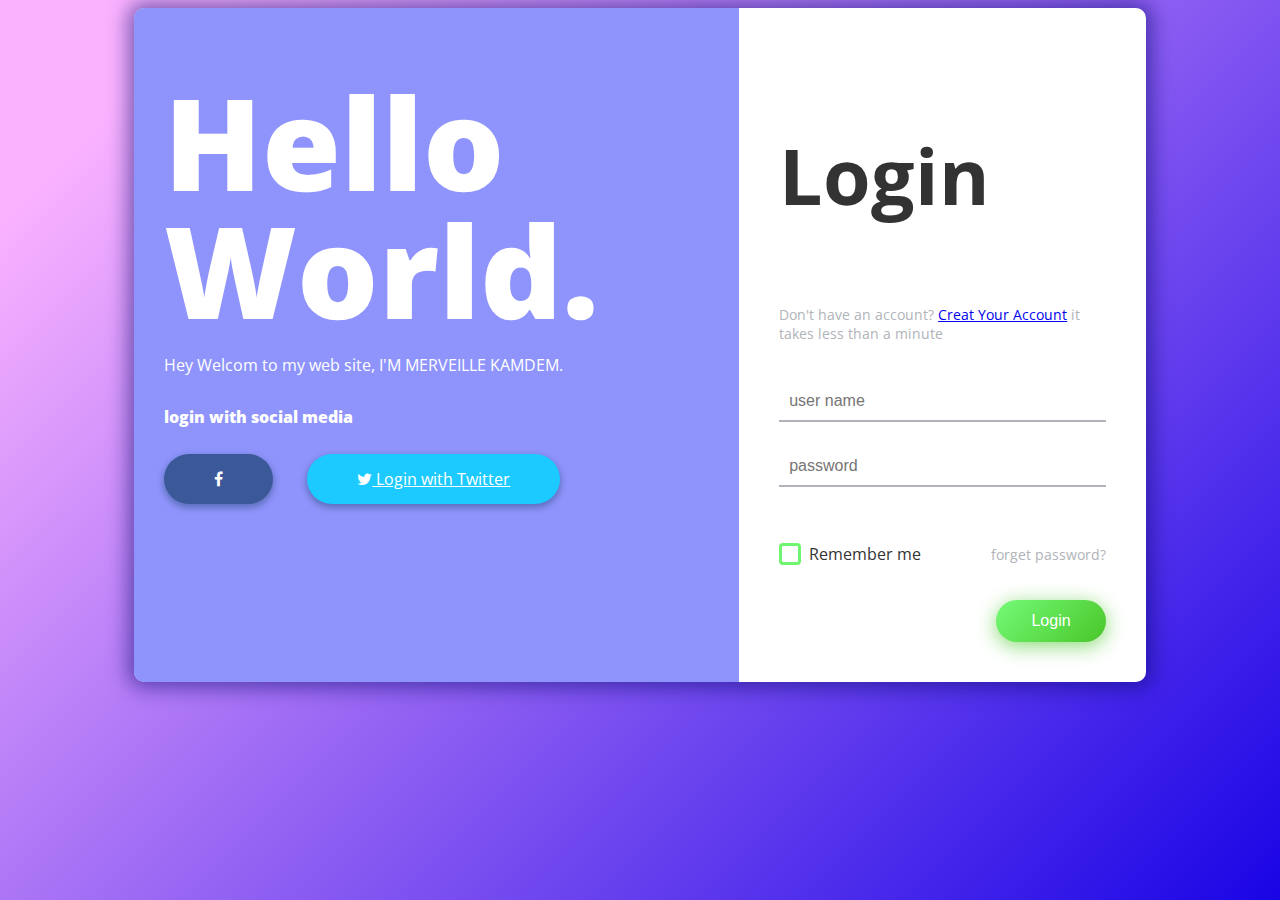
==== index.html @ d48a3320 "the file terraform.html was added" ====
<!DOCTYPE html>
<html lang="en" >
<head>
  <meta charset="UTF-8">
  <title>Login Page in HTML with CSS Code Example</title>
  <link href="https://fonts.googleapis.com/css?family=Open+Sans" rel="stylesheet">


<link href="https://maxcdn.bootstrapcdn.com/font-awesome/4.7.0/css/font-awesome.min.css" rel="stylesheet" integrity="sha384-wvfXpqpZZVQGK6TAh5PVlGOfQNHSoD2xbE+QkPxCAFlNEevoEH3Sl0sibVcOQVnN" crossorigin="anonymous"><link rel="stylesheet" href="./style.css">

</head>
<body>
<!-- partial:index.partial.html -->
<div class="box-form">
	<div class="left">
		<div class="overlay">
		<h1>Hello World.</h1>
		<p>Hey Welcom to my web site,
		    I'M MERVEILLE KAMDEM.  </p>
		<span>
			<p>login with social media</p>
			<a href="#"><i class="fa fa-facebook" aria-hidden="true"></i></a>
			<a href="#"><i class="fa fa-twitter" aria-hidden="true"></i> Login with Twitter</a>
		</span>
		</div>
	</div>
	
	
		<div class="right">
		<h5>Login</h5>
		<p>Don't have an account? <a href="#">Creat Your Account</a> it takes less than a minute</p>
		<div class="inputs">
			<input type="text" placeholder="user name">
			<br>
			<input type="password" placeholder="password">
		</div>
			
			<br><br>
			
		<div class="remember-me--forget-password">
				<!-- Angular -->
	<label>
		<input type="checkbox" name="item" checked/>
		<span class="text-checkbox">Remember me</span>
	</label>
			<p>forget password?</p>
		</div>
			
			<br>
			<button><a href="terraform.html"></a>Login</button>
	</div>
	
</div>
<!-- partial -->
 
  
</body>
</html>
---- style.css ----
body {
  background-image: linear-gradient(135deg, #FAB2FF 10%, #1904E5 100%);
  background-size: cover;
  background-repeat: no-repeat;
  background-attachment: fixed;
  font-family: "Open Sans", sans-serif;
  color: #333333;
}

.box-form {
  margin: 0 auto;
  width: 80%;
  background: #FFFFFF;
  border-radius: 10px;
  overflow: hidden;
  display: flex;
  flex: 1 1 100%;
  align-items: stretch;
  justify-content: space-between;
  box-shadow: 0 0 20px 6px #090b6f85;
}
@media (max-width: 980px) {
  .box-form {
    flex-flow: wrap;
    text-align: center;
    align-content: center;
    align-items: center;
  }
}
.box-form div {
  height: auto;
}
.box-form .left {
  color: #FFFFFF;
  background-size: cover;
  background-repeat: no-repeat;
  background-image: url("https://i.pinimg.com/736x/5d/73/ea/5d73eaabb25e3805de1f8cdea7df4a42--tumblr-backgrounds-iphone-phone-wallpapers-iphone-wallaper-tumblr.jpg");
  overflow: hidden;
}
.box-form .left .overlay {
  padding: 30px;
  width: 100%;
  height: 100%;
  background: #5961f9ad;
  overflow: hidden;
  box-sizing: border-box;
}
.box-form .left .overlay h1 {
  font-size: 10vmax;
  line-height: 1;
  font-weight: 900;
  margin-top: 40px;
  margin-bottom: 20px;
}
.box-form .left .overlay span p {
  margin-top: 30px;
  font-weight: 900;
}
.box-form .left .overlay span a {
  background: #3b5998;
  color: #FFFFFF;
  margin-top: 10px;
  padding: 14px 50px;
  border-radius: 100px;
  display: inline-block;
  box-shadow: 0 3px 6px 1px #042d4657;
}
.box-form .left .overlay span a:last-child {
  background: #1dcaff;
  margin-left: 30px;
}
.box-form .right {
  padding: 40px;
  overflow: hidden;
}
@media (max-width: 980px) {
  .box-form .right {
    width: 100%;
  }
}
.box-form .right h5 {
  font-size: 6vmax;
  line-height: 0;
}
.box-form .right p {
  font-size: 14px;
  color: #B0B3B9;
}
.box-form .right .inputs {
  overflow: hidden;
}
.box-form .right input {
  width: 100%;
  padding: 10px;
  margin-top: 25px;
  font-size: 16px;
  border: none;
  outline: none;
  border-bottom: 2px solid #B0B3B9;
}
.box-form .right .remember-me--forget-password {
  display: flex;
  justify-content: space-between;
  align-items: center;
}
.box-form .right .remember-me--forget-password input {
  margin: 0;
  margin-right: 7px;
  width: auto;
}
.box-form .right button {
  float: right;
  color: #fff;
  font-size: 16px;
  padding: 12px 35px;
  border-radius: 50px;
  display: inline-block;
  border: 0;
  outline: 0;
  box-shadow: 0px 4px 20px 0px #49c628a6;
  background-image: linear-gradient(135deg, #70F570 10%, #49C628 100%);
}

label {
  display: block;
  position: relative;
  margin-left: 30px;
}

label::before {
  content: ' \f00c';
  position: absolute;
  font-family: FontAwesome;
  background: transparent;
  border: 3px solid #70F570;
  border-radius: 4px;
  color: transparent;
  left: -30px;
  transition: all 0.2s linear;
}

label:hover::before {
  font-family: FontAwesome;
  content: ' \f00c';
  color: #fff;
  cursor: pointer;
  background: #70F570;
}

label:hover::before .text-checkbox {
  background: #70F570;
}

label span.text-checkbox {
  display: inline-block;
  height: auto;
  position: relative;
  cursor: pointer;
  transition: all 0.2s linear;
}

label input[type="checkbox"] {
  display: none;
}
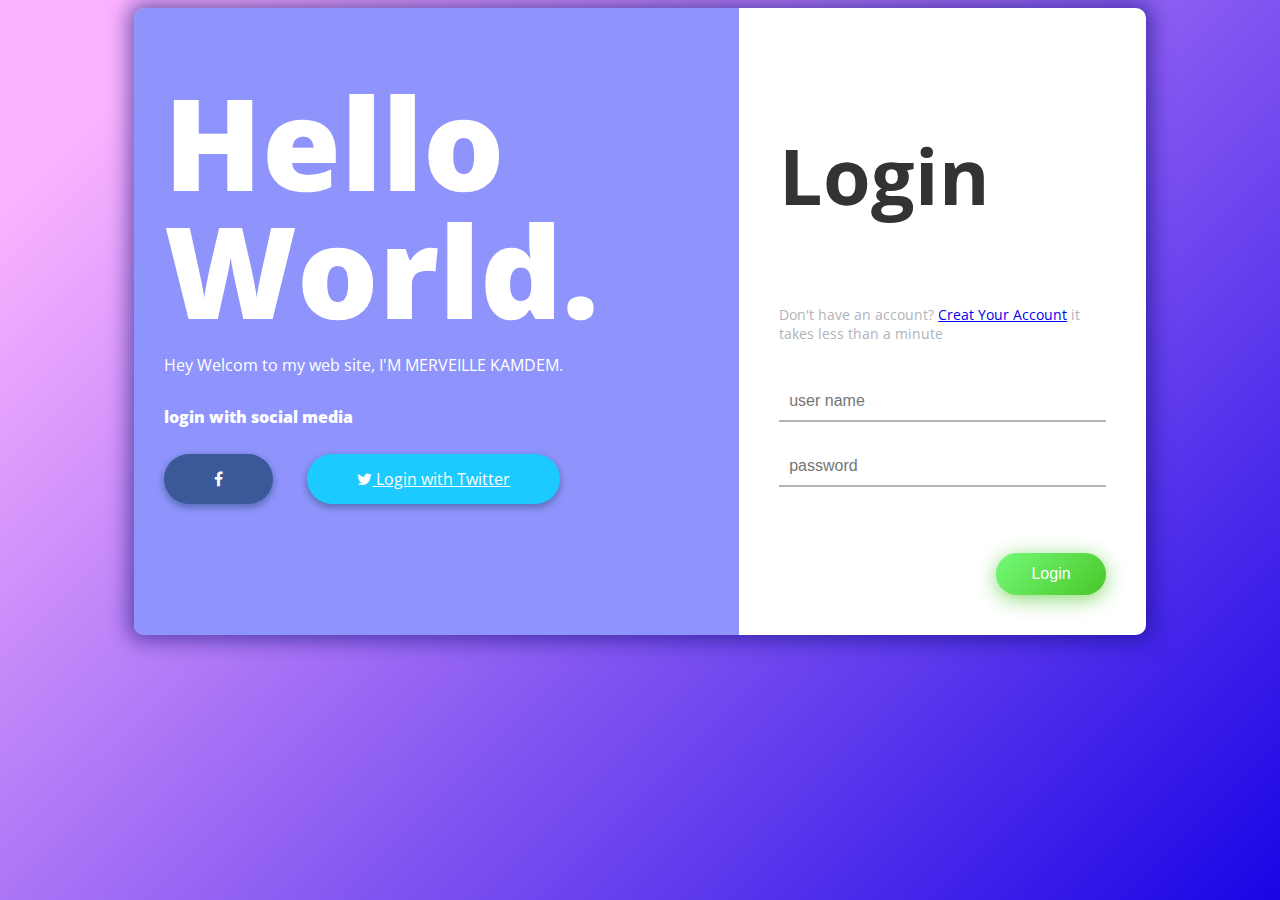
==== commit 9577c7f8: "i have change a condition" ====
--- a/index.html
+++ b/index.html
@@ -37,14 +37,14 @@
 			
 			<br><br>
 			
-		<div class="remember-me--forget-password">
-				<!-- Angular -->
-	<label>
-		<input type="checkbox" name="item" checked/>
-		<span class="text-checkbox">Remember me</span>
+		<!--------------<div> class="remember-me--forget-password">
+				
+<label>
+	<input type="checkbox" name="item" checked/>
+	<span class="text-checkbox">Remember me</span>
 	</label>
 			<p>forget password?</p>
-		</div>
+		</div>--------------->
 			
 			<br>
 			<button><a href="terraform.html"></a>Login</button>
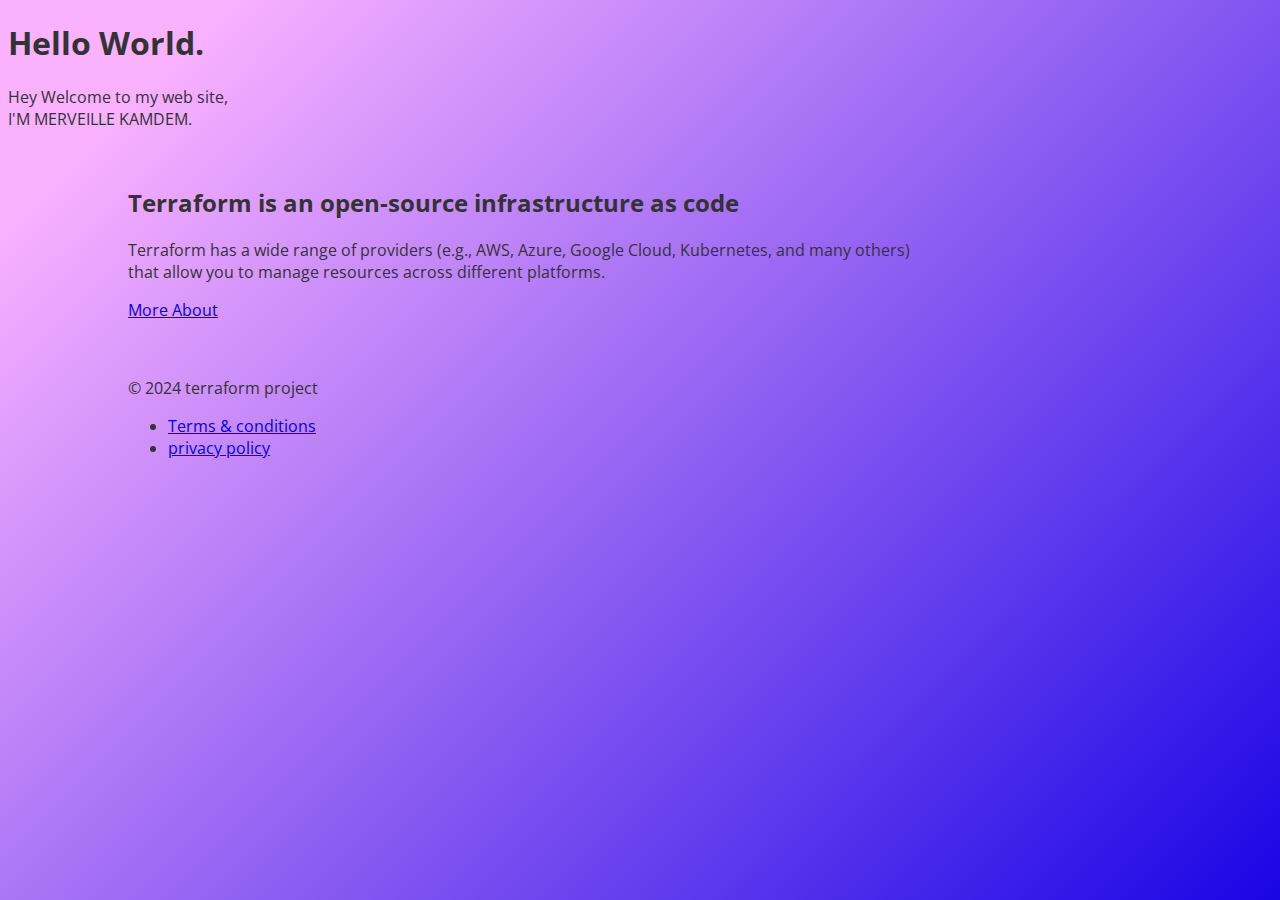
==== commit 15c3340f: "modify code" ====
--- a/index.html
+++ b/index.html
@@ -1,58 +1,48 @@
 <!DOCTYPE html>
-<html lang="en" >
+<html lang="en">
+
 <head>
-  <meta charset="UTF-8">
-  <title>Login Page in HTML with CSS Code Example</title>
-  <link href="https://fonts.googleapis.com/css?family=Open+Sans" rel="stylesheet">
+	<meta charset="UTF-8">
+	<title>Login Page in HTML with CSS Code Example</title>
+	<link href="https://fonts.googleapis.com/css?family=Open+Sans" rel="stylesheet">
 
 
-<link href="https://maxcdn.bootstrapcdn.com/font-awesome/4.7.0/css/font-awesome.min.css" rel="stylesheet" integrity="sha384-wvfXpqpZZVQGK6TAh5PVlGOfQNHSoD2xbE+QkPxCAFlNEevoEH3Sl0sibVcOQVnN" crossorigin="anonymous"><link rel="stylesheet" href="./style.css">
+	<link href="https://maxcdn.bootstrapcdn.com/font-awesome/4.7.0/css/font-awesome.min.css" rel="stylesheet"
+		integrity="sha384-wvfXpqpZZVQGK6TAh5PVlGOfQNHSoD2xbE+QkPxCAFlNEevoEH3Sl0sibVcOQVnN" crossorigin="anonymous">
+	<link rel="stylesheet" href="./style.css">
 
 </head>
+
 <body>
-<!-- partial:index.partial.html -->
-<div class="box-form">
-	<div class="left">
-		<div class="overlay">
+	<div class="overlay">
 		<h1>Hello World.</h1>
-		<p>Hey Welcom to my web site,
-		    I'M MERVEILLE KAMDEM.  </p>
-		<span>
-			<p>login with social media</p>
-			<a href="#"><i class="fa fa-facebook" aria-hidden="true"></i></a>
-			<a href="#"><i class="fa fa-twitter" aria-hidden="true"></i> Login with Twitter</a>
-		</span>
+		<p>
+			Hey Welcome to my web site, <br />
+			I'M MERVEILLE KAMDEM.
+		</p>
+
+		<main class="main">
+			<div class="container">
+				<section hero>
+					<h2>Terraform is an open-source infrastructure as code</h2>
+					<p>
+						Terraform has a wide range of providers (e.g., AWS, Azure, Google Cloud, Kubernetes, and many
+						others) <br> that allow you to manage resources across different platforms.
+					</p>
+					<a href="terraform.html" class="button">More About</a>
+				</section>
+			</div>
+		</main>
+	</div>
+
+	<footer class="footer">
+		<div class="container">
+			<p>&copy; 2024 terraform project</p>
+			<ul>
+				<li><a href="#">Terms & conditions </a></li>
+				<li><a href="#">privacy policy </a></li>
+			</ul>
 		</div>
-	</div>
-	
-	
-		<div class="right">
-		<h5>Login</h5>
-		<p>Don't have an account? <a href="#">Creat Your Account</a> it takes less than a minute</p>
-		<div class="inputs">
-			<input type="text" placeholder="user name">
-			<br>
-			<input type="password" placeholder="password">
-		</div>
-			
-			<br><br>
-			
-		<!--------------<div> class="remember-me--forget-password">
-				
-<label>
-	<input type="checkbox" name="item" checked/>
-	<span class="text-checkbox">Remember me</span>
-	</label>
-			<p>forget password?</p>
-		</div>--------------->
-			
-			<br>
-			<button><a href="terraform.html"></a>Login</button>
-	</div>
-	
-</div>
-<!-- partial -->
- 
-  
 </body>
-</html>
+
+</html>--- a/style.css
+++ b/style.css
@@ -5,6 +5,13 @@
   background-attachment: fixed;
   font-family: "Open Sans", sans-serif;
   color: #333333;
+
+}
+
+.container { 
+  max-width: 1024px;
+  margin: 0 auto;
+  padding: 20px;
 }
 
 .box-form {
@@ -19,6 +26,7 @@
   justify-content: space-between;
   box-shadow: 0 0 20px 6px #090b6f85;
 }
+
 @media (max-width: 980px) {
   .box-form {
     flex-flow: wrap;
@@ -27,138 +35,3 @@
     align-items: center;
   }
 }
-.box-form div {
-  height: auto;
-}
-.box-form .left {
-  color: #FFFFFF;
-  background-size: cover;
-  background-repeat: no-repeat;
-  background-image: url("https://i.pinimg.com/736x/5d/73/ea/5d73eaabb25e3805de1f8cdea7df4a42--tumblr-backgrounds-iphone-phone-wallpapers-iphone-wallaper-tumblr.jpg");
-  overflow: hidden;
-}
-.box-form .left .overlay {
-  padding: 30px;
-  width: 100%;
-  height: 100%;
-  background: #5961f9ad;
-  overflow: hidden;
-  box-sizing: border-box;
-}
-.box-form .left .overlay h1 {
-  font-size: 10vmax;
-  line-height: 1;
-  font-weight: 900;
-  margin-top: 40px;
-  margin-bottom: 20px;
-}
-.box-form .left .overlay span p {
-  margin-top: 30px;
-  font-weight: 900;
-}
-.box-form .left .overlay span a {
-  background: #3b5998;
-  color: #FFFFFF;
-  margin-top: 10px;
-  padding: 14px 50px;
-  border-radius: 100px;
-  display: inline-block;
-  box-shadow: 0 3px 6px 1px #042d4657;
-}
-.box-form .left .overlay span a:last-child {
-  background: #1dcaff;
-  margin-left: 30px;
-}
-.box-form .right {
-  padding: 40px;
-  overflow: hidden;
-}
-@media (max-width: 980px) {
-  .box-form .right {
-    width: 100%;
-  }
-}
-.box-form .right h5 {
-  font-size: 6vmax;
-  line-height: 0;
-}
-.box-form .right p {
-  font-size: 14px;
-  color: #B0B3B9;
-}
-.box-form .right .inputs {
-  overflow: hidden;
-}
-.box-form .right input {
-  width: 100%;
-  padding: 10px;
-  margin-top: 25px;
-  font-size: 16px;
-  border: none;
-  outline: none;
-  border-bottom: 2px solid #B0B3B9;
-}
-.box-form .right .remember-me--forget-password {
-  display: flex;
-  justify-content: space-between;
-  align-items: center;
-}
-.box-form .right .remember-me--forget-password input {
-  margin: 0;
-  margin-right: 7px;
-  width: auto;
-}
-.box-form .right button {
-  float: right;
-  color: #fff;
-  font-size: 16px;
-  padding: 12px 35px;
-  border-radius: 50px;
-  display: inline-block;
-  border: 0;
-  outline: 0;
-  box-shadow: 0px 4px 20px 0px #49c628a6;
-  background-image: linear-gradient(135deg, #70F570 10%, #49C628 100%);
-}
-
-label {
-  display: block;
-  position: relative;
-  margin-left: 30px;
-}
-
-label::before {
-  content: ' \f00c';
-  position: absolute;
-  font-family: FontAwesome;
-  background: transparent;
-  border: 3px solid #70F570;
-  border-radius: 4px;
-  color: transparent;
-  left: -30px;
-  transition: all 0.2s linear;
-}
-
-label:hover::before {
-  font-family: FontAwesome;
-  content: ' \f00c';
-  color: #fff;
-  cursor: pointer;
-  background: #70F570;
-}
-
-label:hover::before .text-checkbox {
-  background: #70F570;
-}
-
-label span.text-checkbox {
-  display: inline-block;
-  height: auto;
-  position: relative;
-  cursor: pointer;
-  transition: all 0.2s linear;
-}
-
-label input[type="checkbox"] {
-  display: none;
-}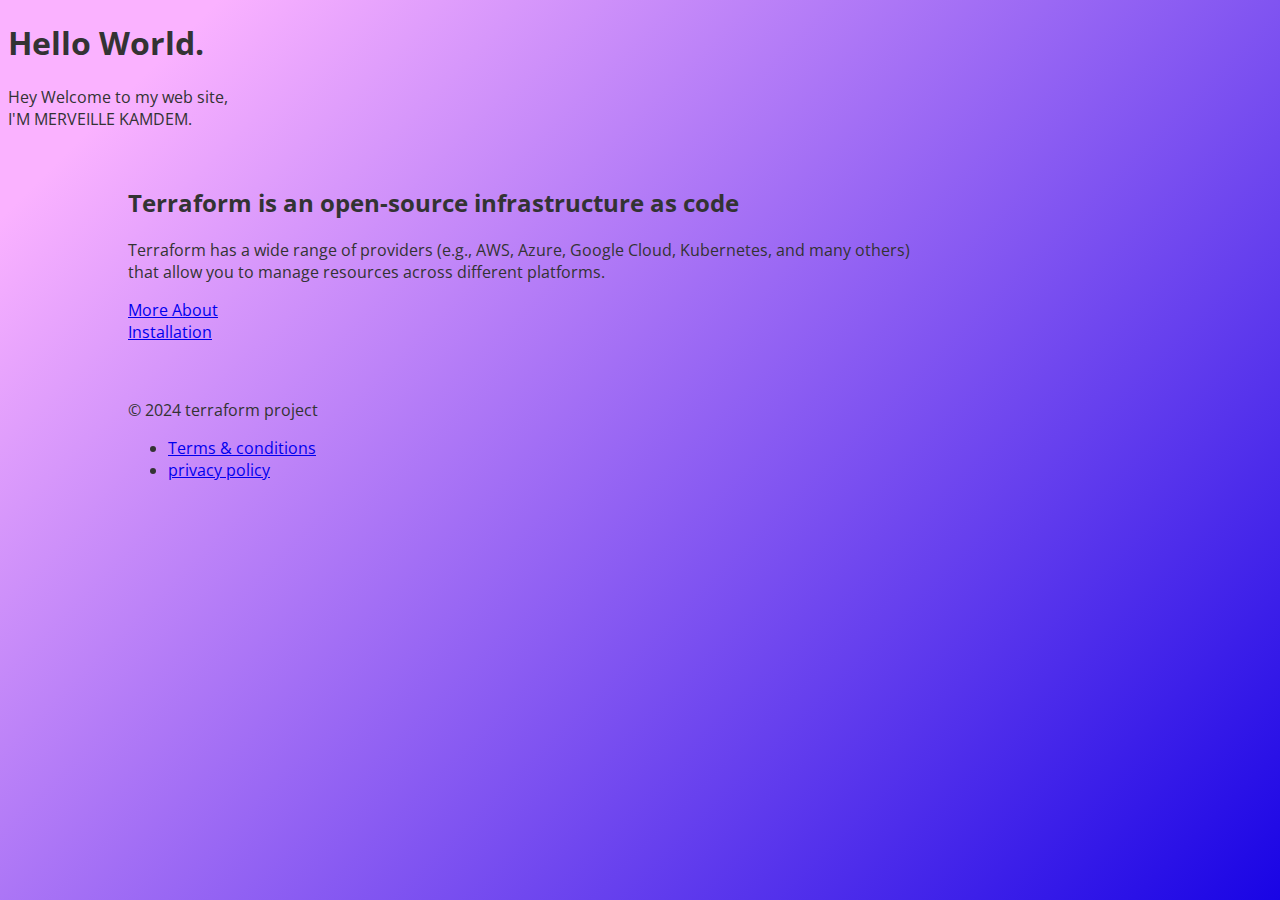
==== commit ae0a5407: "the file installation was added" ====
--- a/index.html
+++ b/index.html
@@ -30,6 +30,8 @@
 						others) <br> that allow you to manage resources across different platforms.
 					</p>
 					<a href="terraform.html" class="button">More About</a>
+					<br>
+					<a href="Installation.html"class="button">Installation</a>
 				</section>
 			</div>
 		</main>
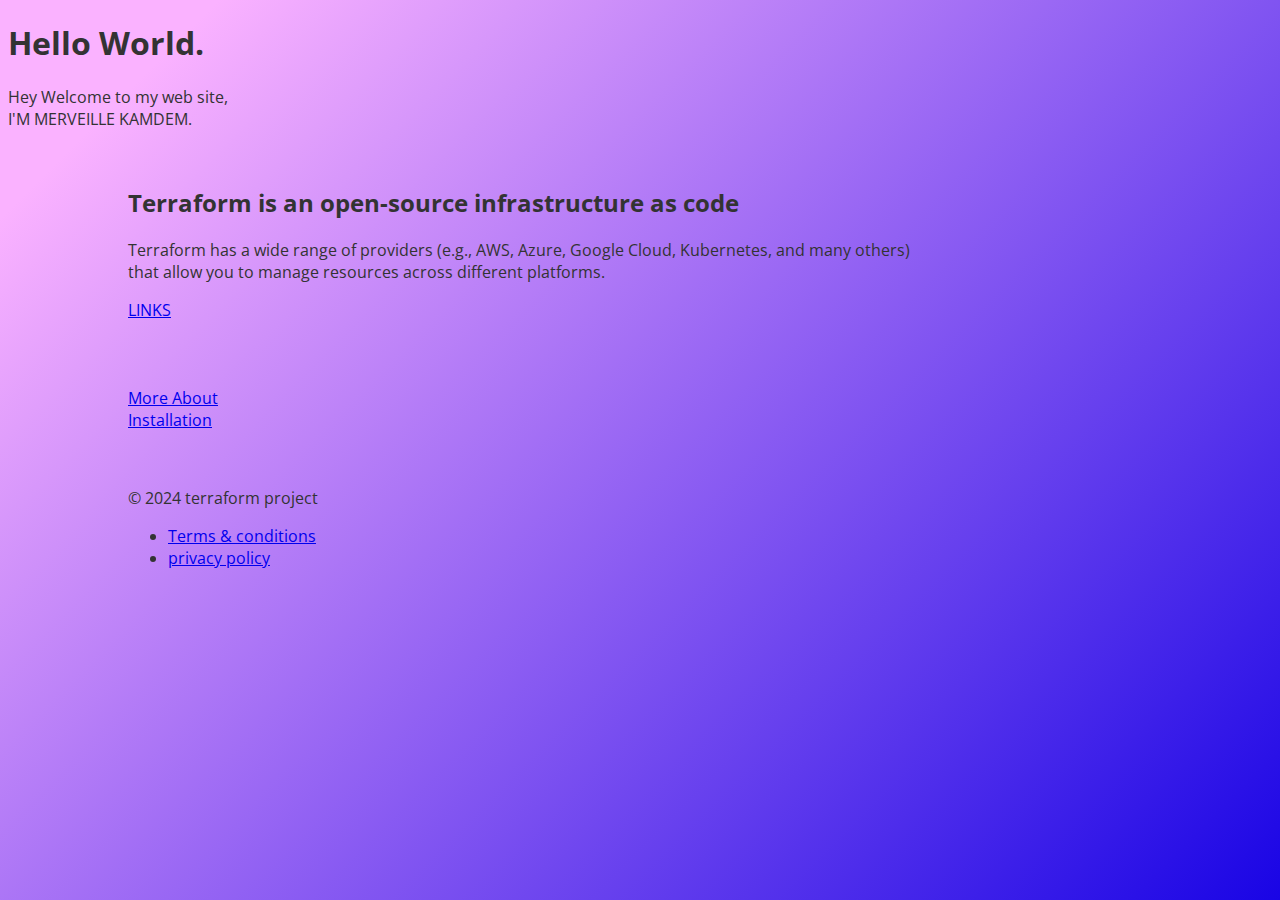
==== commit 1e231a73: "table of links was added" ====
--- a/index.html
+++ b/index.html
@@ -29,6 +29,11 @@
 						Terraform has a wide range of providers (e.g., AWS, Azure, Google Cloud, Kubernetes, and many
 						others) <br> that allow you to manage resources across different platforms.
 					</p>
+					<a href="links.html"class="button">LINKS</a>
+					<br>
+					<br>
+					<br>
+				    <br>
 					<a href="terraform.html" class="button">More About</a>
 					<br>
 					<a href="Installation.html"class="button">Installation</a>
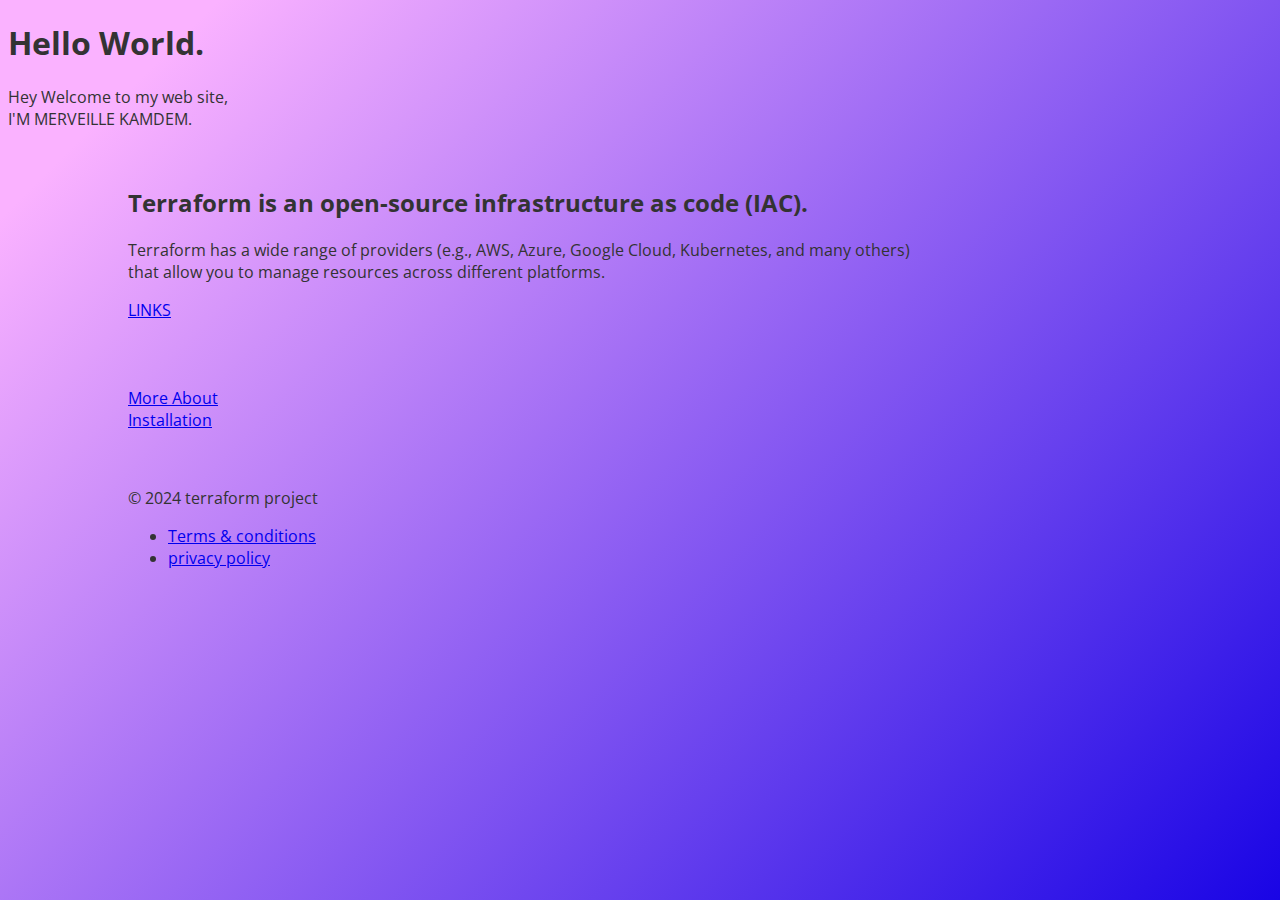
==== commit 548c39e2: "adding names" ====
--- a/index.html
+++ b/index.html
@@ -24,7 +24,7 @@
 		<main class="main">
 			<div class="container">
 				<section hero>
-					<h2>Terraform is an open-source infrastructure as code</h2>
+					<h2>Terraform is an open-source infrastructure as code (IAC).</h2>
 					<p>
 						Terraform has a wide range of providers (e.g., AWS, Azure, Google Cloud, Kubernetes, and many
 						others) <br> that allow you to manage resources across different platforms.
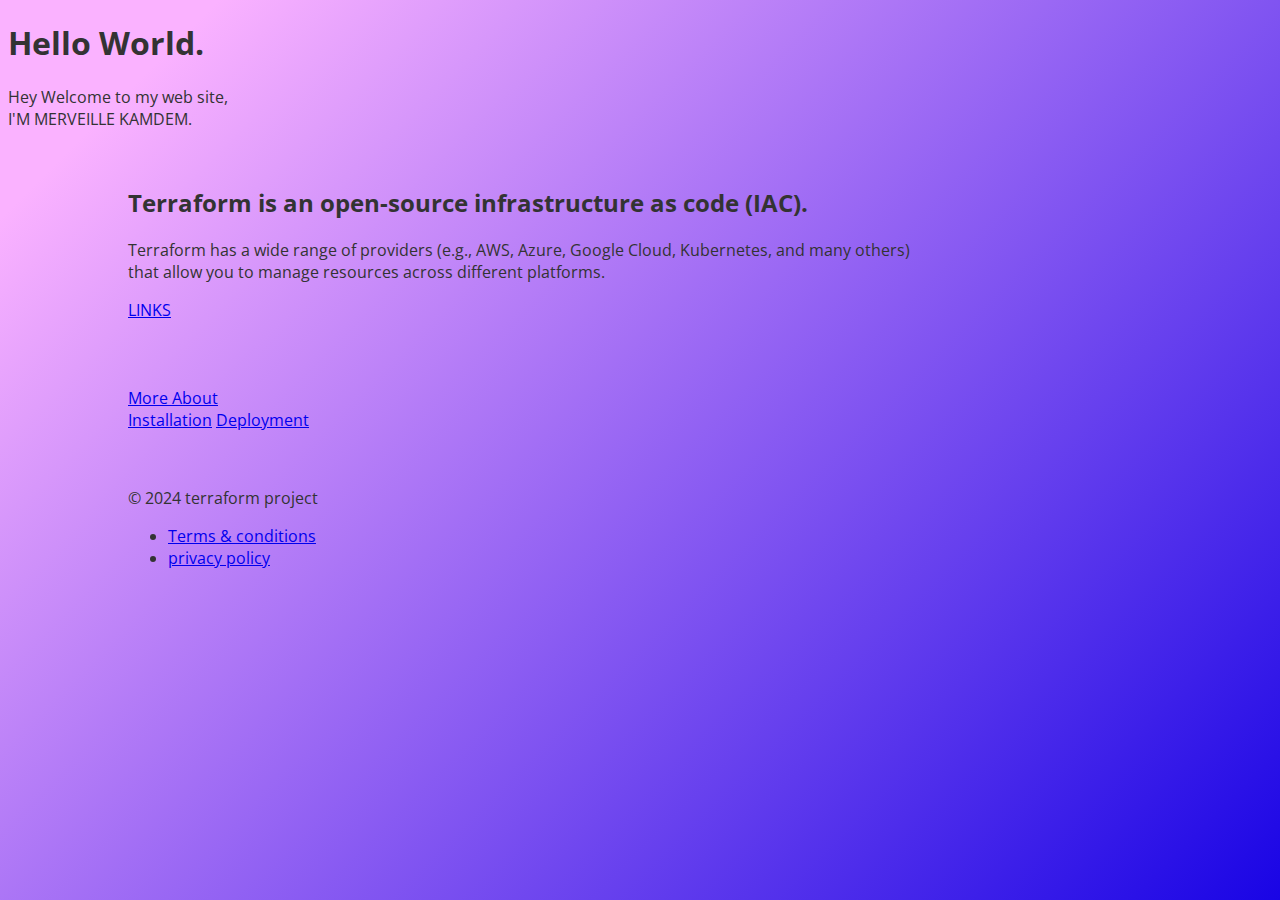
==== commit a98c8b0d: "deletion of some files" ====
--- a/index.html
+++ b/index.html
@@ -37,6 +37,7 @@
 					<a href="terraform.html" class="button">More About</a>
 					<br>
 					<a href="Installation.html"class="button">Installation</a>
+					<a href="Deployment.html"class="button">Deployment</a>
 				</section>
 			</div>
 		</main>
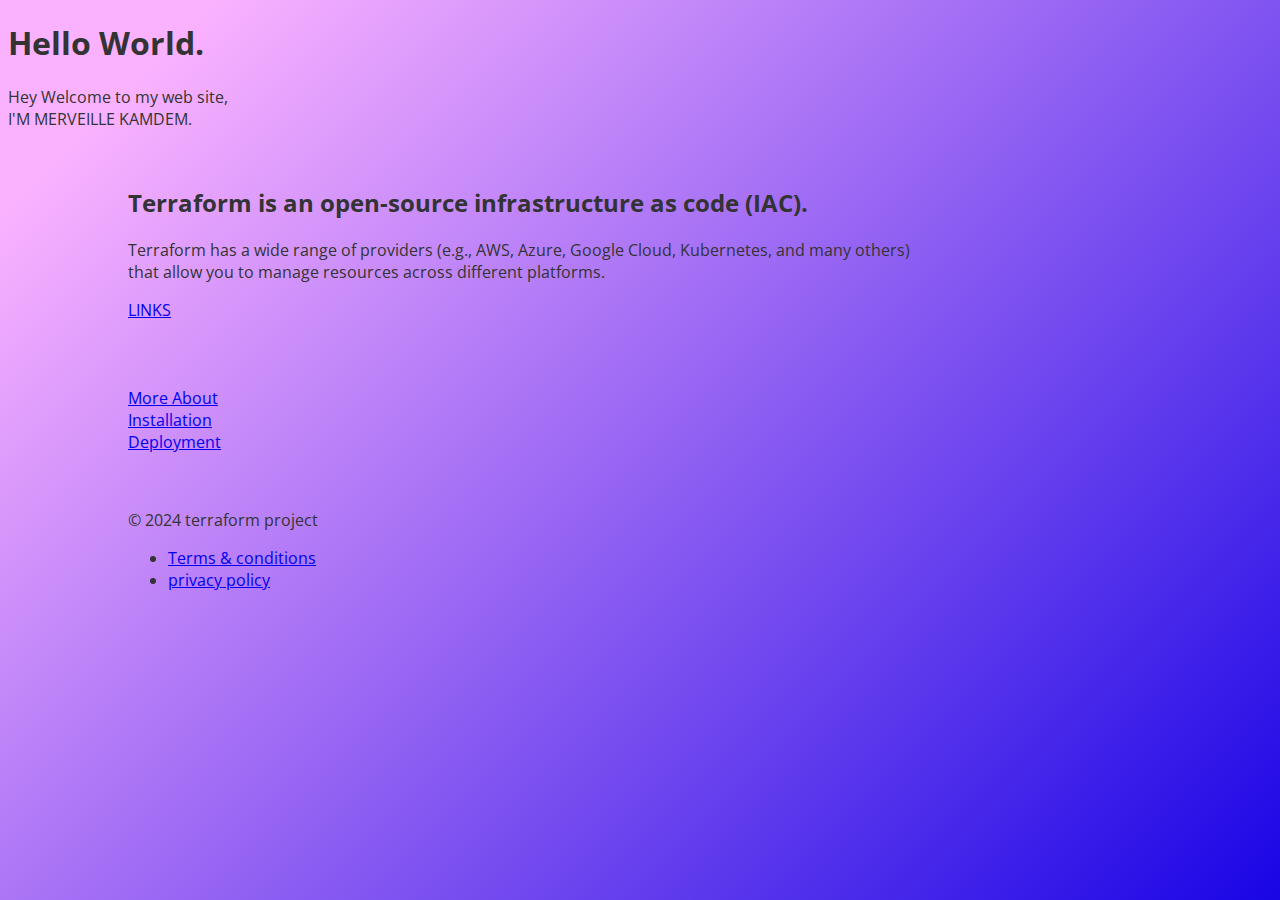
==== commit 4f0b3445: "modification" ====
--- a/index.html
+++ b/index.html
@@ -36,7 +36,7 @@
 				    <br>
 					<a href="terraform.html" class="button">More About</a>
 					<br>
-					<a href="Installation.html"class="button">Installation</a>
+					<a href="Installation.html"class="button">Installation</a> <br>
 					<a href="Deployment.html"class="button">Deployment</a>
 				</section>
 			</div>
